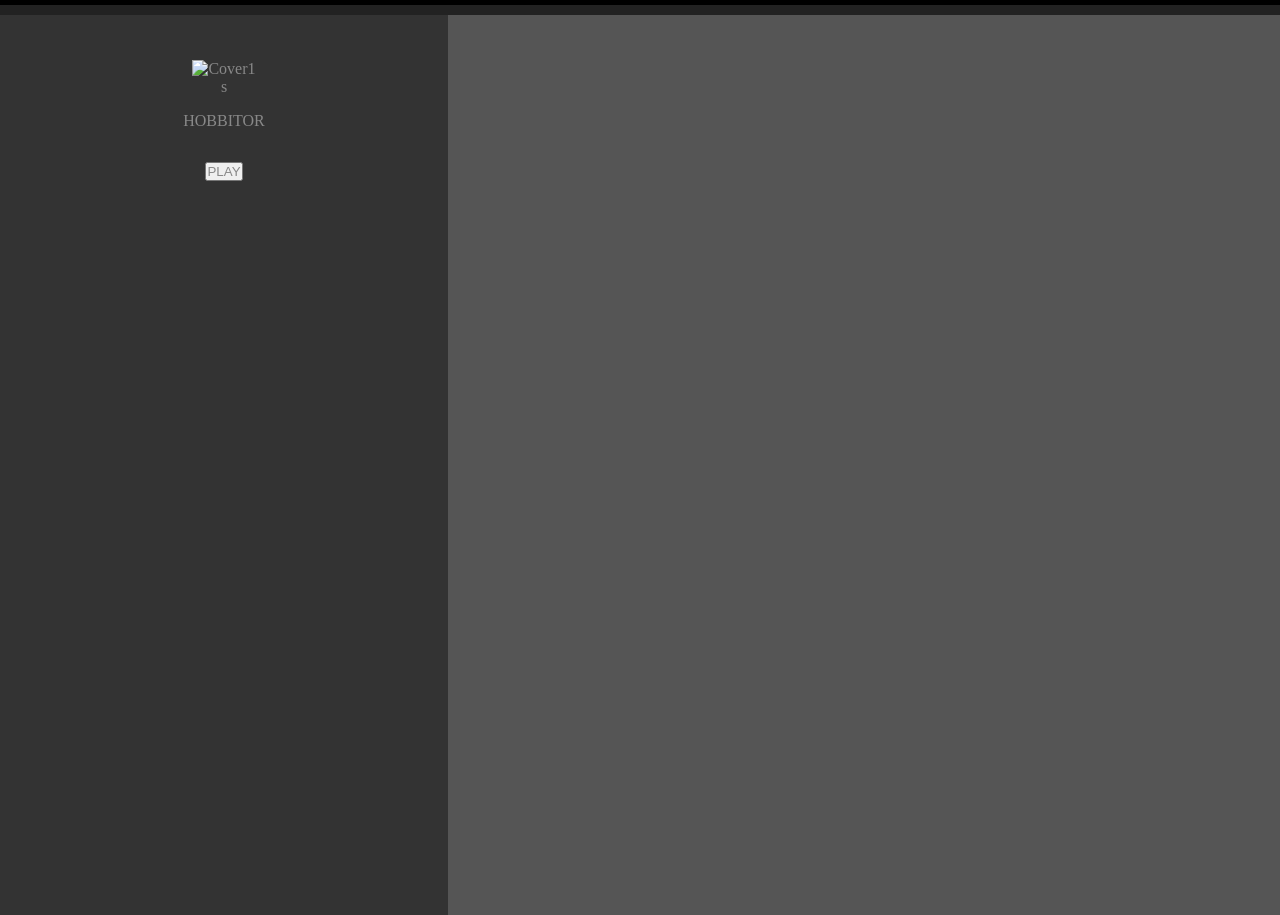
==== index.html @ bef05cbc "x" ====
<!DOCTYPE html>
<html lang="en">

<head>
  <meta charset="UTF-8">
  <meta name="viewport" content="width=device-width, initial-scale=1.0">
  <meta http-equiv="X-UA-Compatible" content="ie=edge">
  <title>Miki Music Player 3</title>
  <link rel="stylesheet" href="https://use.fontawesome.com/releases/v5.0.13/css/all.css">
  <link rel="stylesheet" href="css/styles.css">
</head>

<body>

  <main class="container__app">
    <div class="app">
      <div class="progress__bar">
        <div class="progress__bar__percentage">
        </div>
      </div>
      <div class="container__panels">
        
        
<!-- LEFT PANEL -->        
        
        <div class="left__panel">
          <div class="cover"><img src="/musicplayer3/images/cover1.png" alt="Cover1" class="cover__image"></div>s
          <div class="title__player">HOBBITOR</div>
          <div class="songs__counter"></div>
          <button class="play__button">PLAY</button>

        </div>

<!-- RIGHT PANEL -->        

        <div class="right__panel">

<!-- GENERATING PLAY MODULE -->        

          

        </div>
      </div>
    </div>
  </main>

  <script src="js/app.js" type="module"></script>
  <!-- <script src="js/temp.js" type="module"></script> -->
  
</body>

</html>
---- css/styles.css ----
* {
    margin: 0;
    padding: 0;
    box-sizing: border-box;
    color: #888
}

.container__app {
    background: #ff0000;
    position: relative;
}

.app {
    position: relative;
    width: 100%;
}

.container__panels {
    position: relative;
    display: flex;
    background: #222;
}

.progress__bar {
    height: 5px;
    width: 100%;
    background: #000;
}

.progress__bar__percentage {
    background: green;
    width: 0%;
    height: 100%;
}

.left__panel {
    position: relative;
    margin: 10px 0 0 0;
    background: #333;
    height: 100vh;
    width: 35%;
    text-align: center;
}

.cover {
    margin-top: 10%;
}

.cover__image {
    width: 50%;
    height: auto;
}

.title__player {
    margin-top: 1rem;
}

.songs__counter {
    margin-top: 1rem;
}

.play__button {
    margin-top: 1rem;
}

.play__button:hover {
    cursor: pointer;
}

.right__panel {
    position: relative;
    background: #555;
    height: 100vh;
    width: 65%;
    margin: 10px 0 0 0;
}

.play__module {
    /* height: 10rem; */
    width: 100%;
    background: #111;
    /* padding-top: 1px;
    padding-bottom: 1px; */
    display: flex;
    justify-content: center;
    align-items: center;
}

.play__module__content {
    margin: 0.5rem;
    height: 3rem;
    background: #888;
    display: flex;
    width: 100%;
}

.play__button__right {
    position: relative;
    width: 5%;
    background: #000055;
    display: flex;
    justify-content: center;
    align-items: center;
}

.play__button__right:hover {background-color: white
}

.title__area {
    position: relative;
    width: 80%;
    background: #330055;
    display: flex;
    align-items: center;
}

.title__content {}
}

.title__album {}

.title__song {}

.song__duration {
    width: 20%;
    background: #003300;
    display: flex;
    justify-content: right;
    align-items: center;
}

a {
    text-decoration: none;
}

.playmodulemouseoverbackground {background: #f00;}
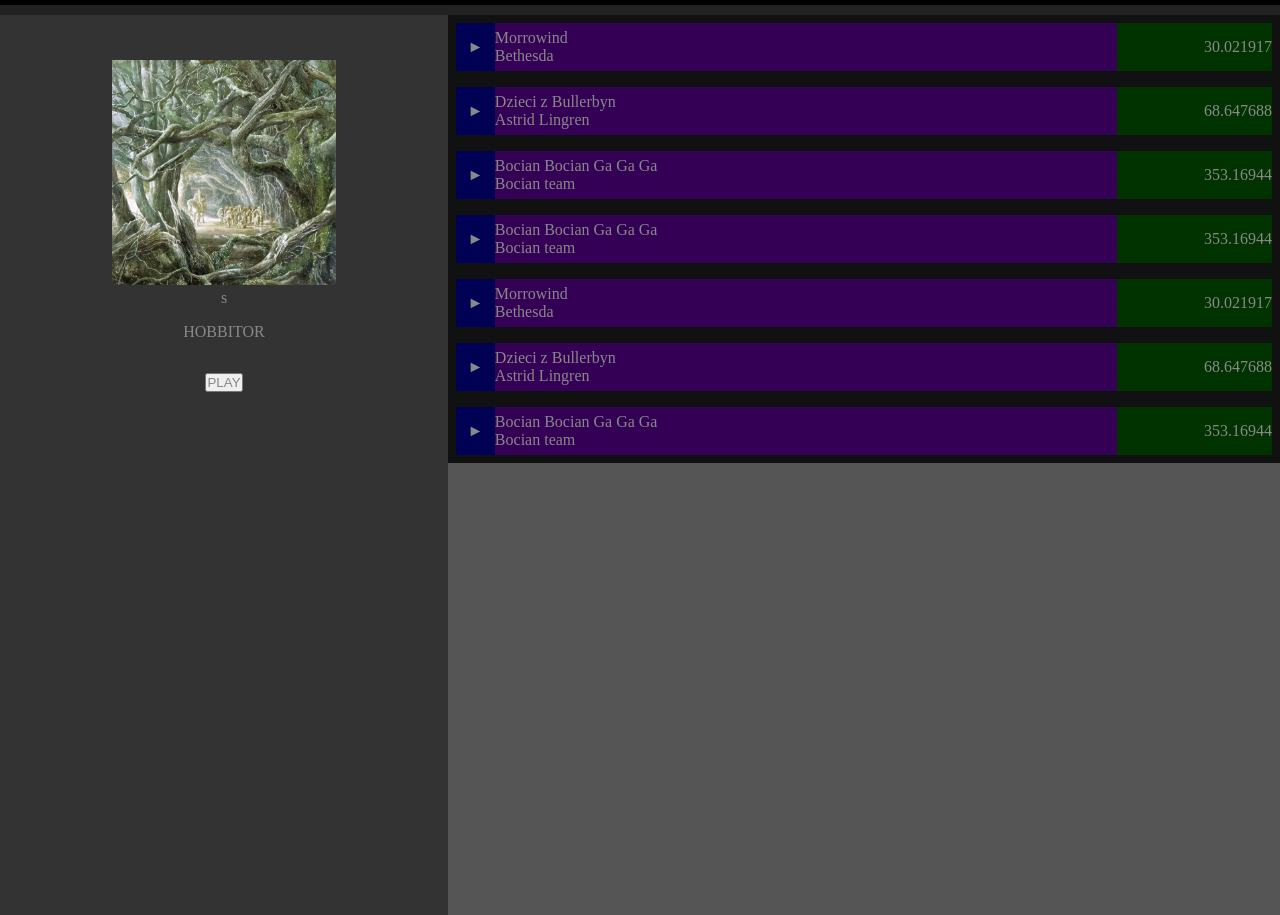
==== commit 537e5e2b: "próbuję przekazać selectedIndex do play()" ====
--- a/index.html
+++ b/index.html
@@ -5,8 +5,7 @@
   <meta charset="UTF-8">
   <meta name="viewport" content="width=device-width, initial-scale=1.0">
   <meta http-equiv="X-UA-Compatible" content="ie=edge">
-  <title>Miki Music Player 3</title>
-  <link rel="stylesheet" href="https://use.fontawesome.com/releases/v5.0.13/css/all.css">
+  <title>Miki Music Player 3 kac</title>
   <link rel="stylesheet" href="css/styles.css">
 </head>
 
@@ -24,7 +23,7 @@
 <!-- LEFT PANEL -->        
         
         <div class="left__panel">
-          <div class="cover"><img src="/musicplayer3/images/cover1.png" alt="Cover1" class="cover__image"></div>s
+          <div class="cover"><img src="images/cover1.png" alt="Cover1" class="cover__image"></div>s
           <div class="title__player">HOBBITOR</div>
           <div class="songs__counter"></div>
           <button class="play__button">PLAY</button>
@@ -33,13 +32,13 @@
 
 <!-- RIGHT PANEL -->        
 
-        <div class="right__panel">
+        <ul class="right__panel">
 
 <!-- GENERATING PLAY MODULE -->        
 
           
 
-        </div>
+        </ul>
       </div>
     </div>
   </main>
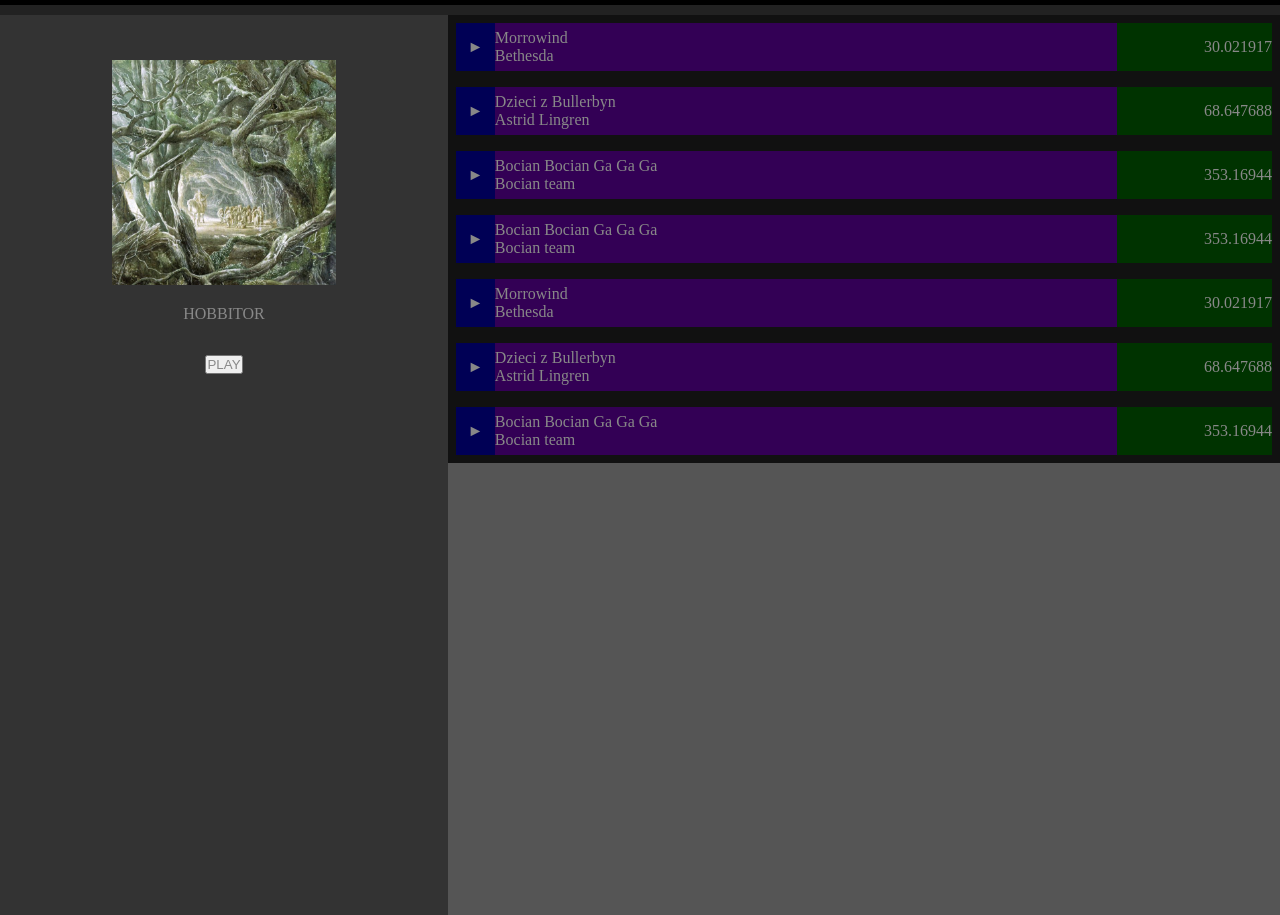
==== commit 27f99abd: "działa v.07" ====
--- a/index.html
+++ b/index.html
@@ -5,7 +5,7 @@
   <meta charset="UTF-8">
   <meta name="viewport" content="width=device-width, initial-scale=1.0">
   <meta http-equiv="X-UA-Compatible" content="ie=edge">
-  <title>Miki Music Player 3 kac</title>
+  <title>Miki Music Player 3</title>
   <link rel="stylesheet" href="css/styles.css">
 </head>
 
@@ -23,7 +23,7 @@
 <!-- LEFT PANEL -->        
         
         <div class="left__panel">
-          <div class="cover"><img src="images/cover1.png" alt="Cover1" class="cover__image"></div>s
+          <div class="cover"><img src="images/cover1.png" alt="Cover1" class="cover__image"></div>
           <div class="title__player">HOBBITOR</div>
           <div class="songs__counter"></div>
           <button class="play__button">PLAY</button>
@@ -43,7 +43,7 @@
     </div>
   </main>
 
-  <script src="js/app.js" type="module"></script>
+  <script src="js/app2.js" type="module"></script>
   <!-- <script src="js/temp.js" type="module"></script> -->
   
 </body>
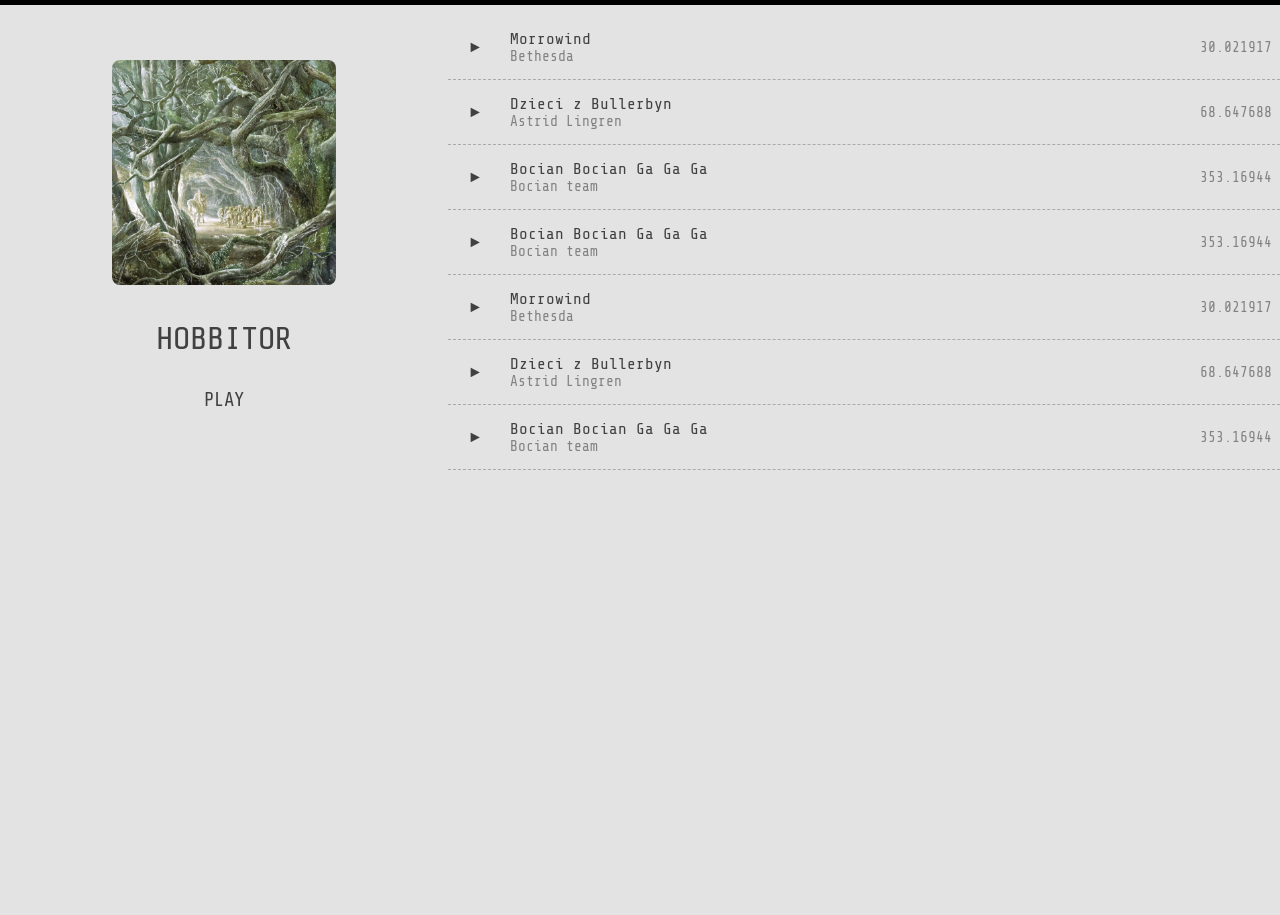
==== commit 01f4706d: "działający music player 0.7" ====
--- a/index.html
+++ b/index.html
@@ -6,6 +6,7 @@
   <meta name="viewport" content="width=device-width, initial-scale=1.0">
   <meta http-equiv="X-UA-Compatible" content="ie=edge">
   <title>Miki Music Player 3</title>
+  <link rel="stylesheet" href="https://use.fontawesome.com/releases/v5.0.13/css/all.css">
   <link rel="stylesheet" href="css/styles.css">
 </head>
 
@@ -43,7 +44,7 @@
     </div>
   </main>
 
-  <script src="js/app2.js" type="module"></script>
+  <script src="js/app.js" type="module"></script>
   <!-- <script src="js/temp.js" type="module"></script> -->
   
 </body>
--- a/css/styles.css
+++ b/css/styles.css
@@ -1,12 +1,25 @@
+@import url('https://fonts.googleapis.com/css2?family=Share+Tech+Mono&display=swap');
+
+
+
+:root {
+    --main: #e3e3e3;
+    /* --text: #333; */
+    --temp: 65;
+    --text: var(--temp), var(--temp), var(--temp);
+    --halftext: #aaa;
+    font-family: 'Share Tech Mono', monospace;
+}
+
 * {
     margin: 0;
     padding: 0;
     box-sizing: border-box;
-    color: #888
+    color: rgb(var(--text))
 }
 
 .container__app {
-    background: #ff0000;
+    /* background: #ff0000; */
     position: relative;
 }
 
@@ -18,7 +31,7 @@
 .container__panels {
     position: relative;
     display: flex;
-    background: #222;
+    background: var(--main);
 }
 
 .progress__bar {
@@ -36,7 +49,7 @@
 .left__panel {
     position: relative;
     margin: 10px 0 0 0;
-    background: #333;
+    background: var(--main);
     height: 100vh;
     width: 35%;
     text-align: center;
@@ -49,10 +62,12 @@
 .cover__image {
     width: 50%;
     height: auto;
+    border-radius: 0.5rem;
 }
 
 .title__player {
-    margin-top: 1rem;
+    margin-top: 2rem;
+    font-size: 2em
 }
 
 .songs__counter {
@@ -61,6 +76,10 @@
 
 .play__button {
     margin-top: 1rem;
+    border: 0px;
+    background-color: rgba(0,0,0,0);
+    font-size: larger;
+    font-family: 'Share Tech Mono', monospace;
 }
 
 .play__button:hover {
@@ -69,7 +88,7 @@
 
 .right__panel {
     position: relative;
-    background: #555;
+    background: var(--main);
     height: 100vh;
     width: 65%;
     margin: 10px 0 0 0;
@@ -78,52 +97,65 @@
 .play__module {
     /* height: 10rem; */
     width: 100%;
-    background: #111;
+    background: var(--main);
     /* padding-top: 1px;
     padding-bottom: 1px; */
     display: flex;
     justify-content: center;
     align-items: center;
+    border-bottom: 1px dashed var(--halftext);
 }
 
 .play__module__content {
     margin: 0.5rem;
     height: 3rem;
-    background: #888;
+    background: var(--main);
     display: flex;
     width: 100%;
 }
 
 .play__button__right {
+    margin: 0 1em 0 0;
     position: relative;
     width: 5%;
-    background: #000055;
+    background: var(--main);
     display: flex;
     justify-content: center;
     align-items: center;
+    /* border-bottom: 1px dashed var(--halftext); */
 }
 
-.play__button__right:hover {background-color: white
+.play__button__right:hover {
+    background-color: white;
+    cursor: pointer    
 }
 
 .title__area {
     position: relative;
     width: 80%;
-    background: #330055;
+    background: var(--main);
     display: flex;
     align-items: center;
 }
 
 .title__content {}
+
+
+.title__album {
+    /* font-size: 1rem; */
 }
 
-.title__album {}
-
-.title__song {}
+.title__song {
+    font-size: 0.9rem;
+    color: rgba(var(--text), 0.6);
+    /* color: red */
+}
 
 .song__duration {
     width: 20%;
-    background: #003300;
+    font-size: 0.9rem;
+    color: rgba(var(--text), 0.6);
+    background: var(--main);
     display: flex;
     justify-content: right;
     align-items: center;
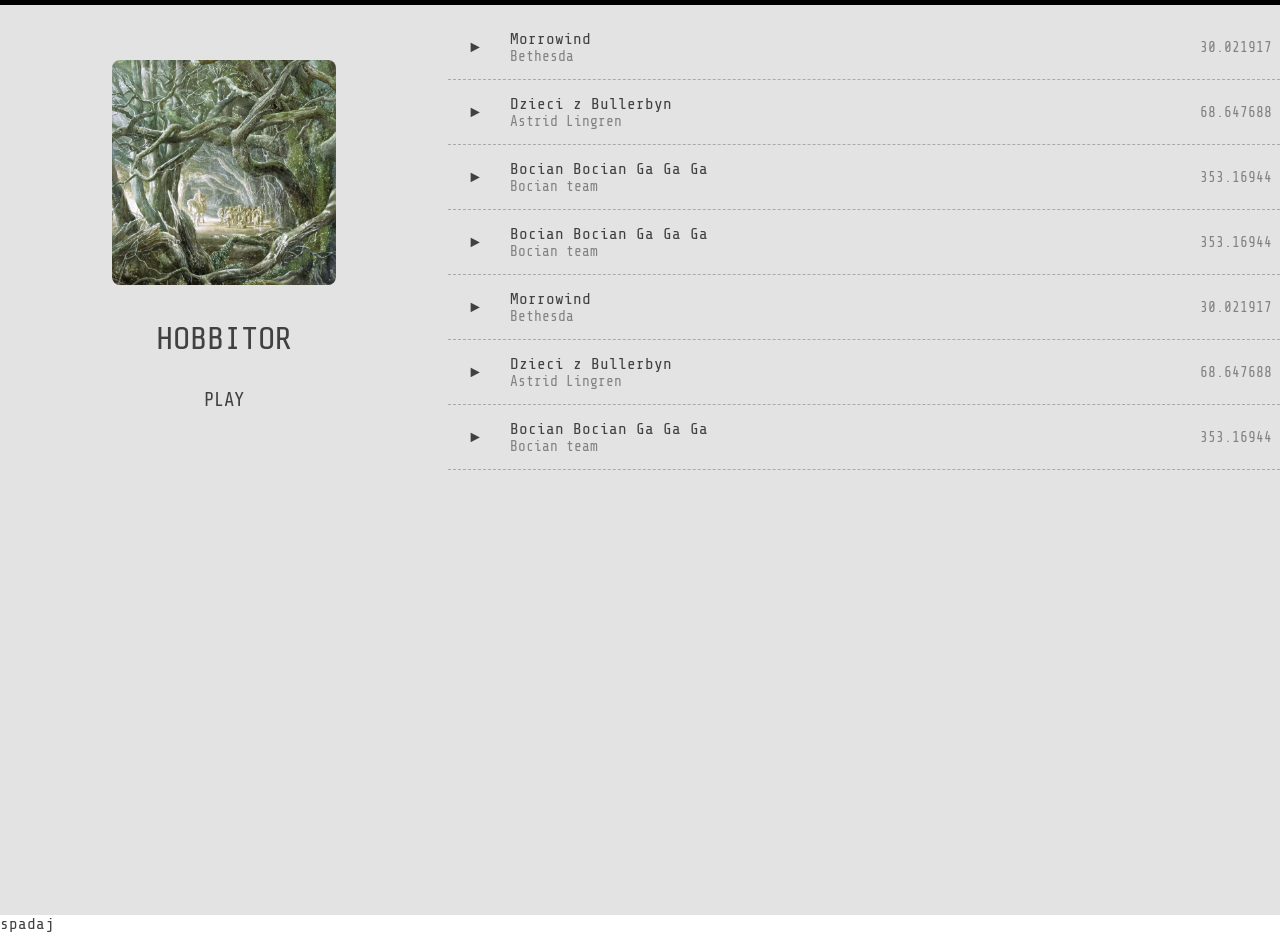
==== commit 03fdcf20: "media queries" ====
--- a/index.html
+++ b/index.html
@@ -43,6 +43,8 @@
       </div>
     </div>
   </main>
+  <div class="easteregg"><p>spadaj</p></div>
+
 
   <script src="js/app.js" type="module"></script>
   <!-- <script src="js/temp.js" type="module"></script> -->
--- a/css/styles.css
+++ b/css/styles.css
@@ -1,6 +1,4 @@
 @import url('https://fonts.googleapis.com/css2?family=Share+Tech+Mono&display=swap');
-
-
 
 :root {
     --main: #e3e3e3;
@@ -75,6 +73,7 @@
 }
 
 .play__button {
+    display: inline;
     margin-top: 1rem;
     border: 0px;
     background-color: rgba(0,0,0,0);
@@ -101,8 +100,8 @@
     /* padding-top: 1px;
     padding-bottom: 1px; */
     display: flex;
-    justify-content: center;
-    align-items: center;
+    /* justify-content: center; */
+    /* align-items: center; */
     border-bottom: 1px dashed var(--halftext);
 }
 
@@ -165,4 +164,73 @@
     text-decoration: none;
 }
 
-.playmodulemouseoverbackground {background: #f00;}+.playmodulemouseoverbackground {background: #f00;}
+
+@media (max-width:800px)
+{
+    /* * {background: red;} */
+
+.cover__image {display: none;}
+
+.container__panels {
+    /* position: relative; */
+    display: flex;
+    flex-direction: column;
+    /* background: var(--main); */
+}
+
+.left__panel {
+    height: auto;
+    width: 100%;
+    margin-top: 2vh;
+}
+.cover {
+margin: 0;    
+}
+.right__panel {width: 100%}
+
+.play__button {display: none;}
+
+.play__button__right {font-size: xx-large; padding-left: 7vw;}
+
+.title__player {
+    
+}
+
+/* MEDIA CURLY BRACE!! */
+
+}
+
+@media (max-width:400px)
+{
+ 
+.right__panel, .left__panel, .progress__bar {display: none;}
+body {background-color: #f00;
+  
+}
+
+.easteregg  {
+    /* height: 100vh; */
+    /* display: flex;
+    justify-content: center;
+    align-items: center; */
+}
+
+.easteregg p {
+ width: 100vw;
+ text-align: center;
+ color: white;
+ transform: rotate(270deg) translateX(-100%); 
+ font-size: 5rem;
+ /* background-color: yellowgreen; */
+
+ /* width: 200vw; */
+}
+
+
+/* MEDIA CURLY BRACE!! */
+
+}
+
+
+
